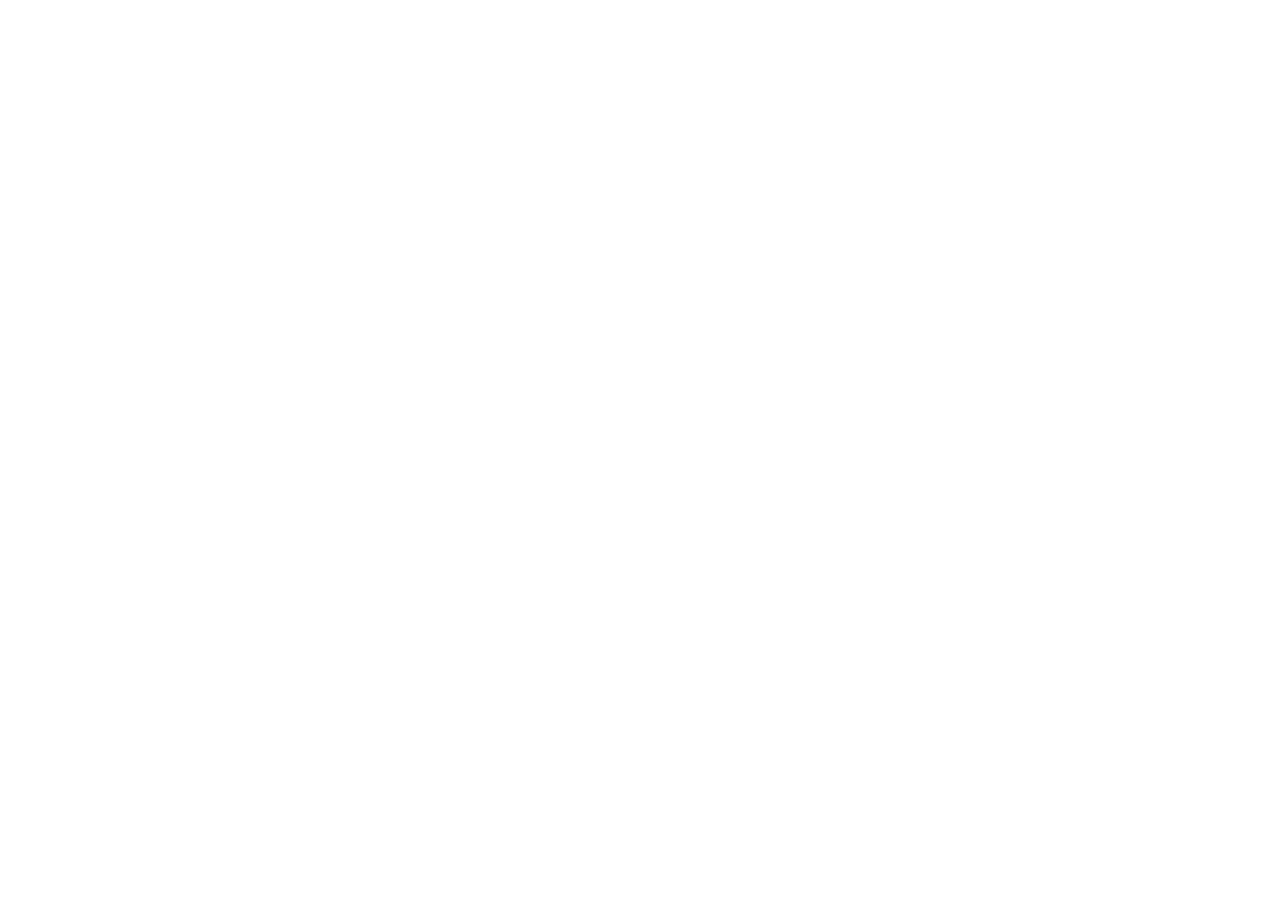
==== index.html @ 4c74b538 "projeto-social" ====
<!DOCTYPE html>
<html lang="pt-br">
<head>
    <meta charset="UTF-8">
    <meta http-equiv="X-UA-Compatible" content="IE=edge">
    <meta name="viewport" content="width=device-width, initial-scale=1.0">
    <title>Projeto Redes Sociais</title>
    <link rel="shortcut icon" href="favicon.ico" type="image/x-icon">
</head>
<body>
    
</body>
</html>
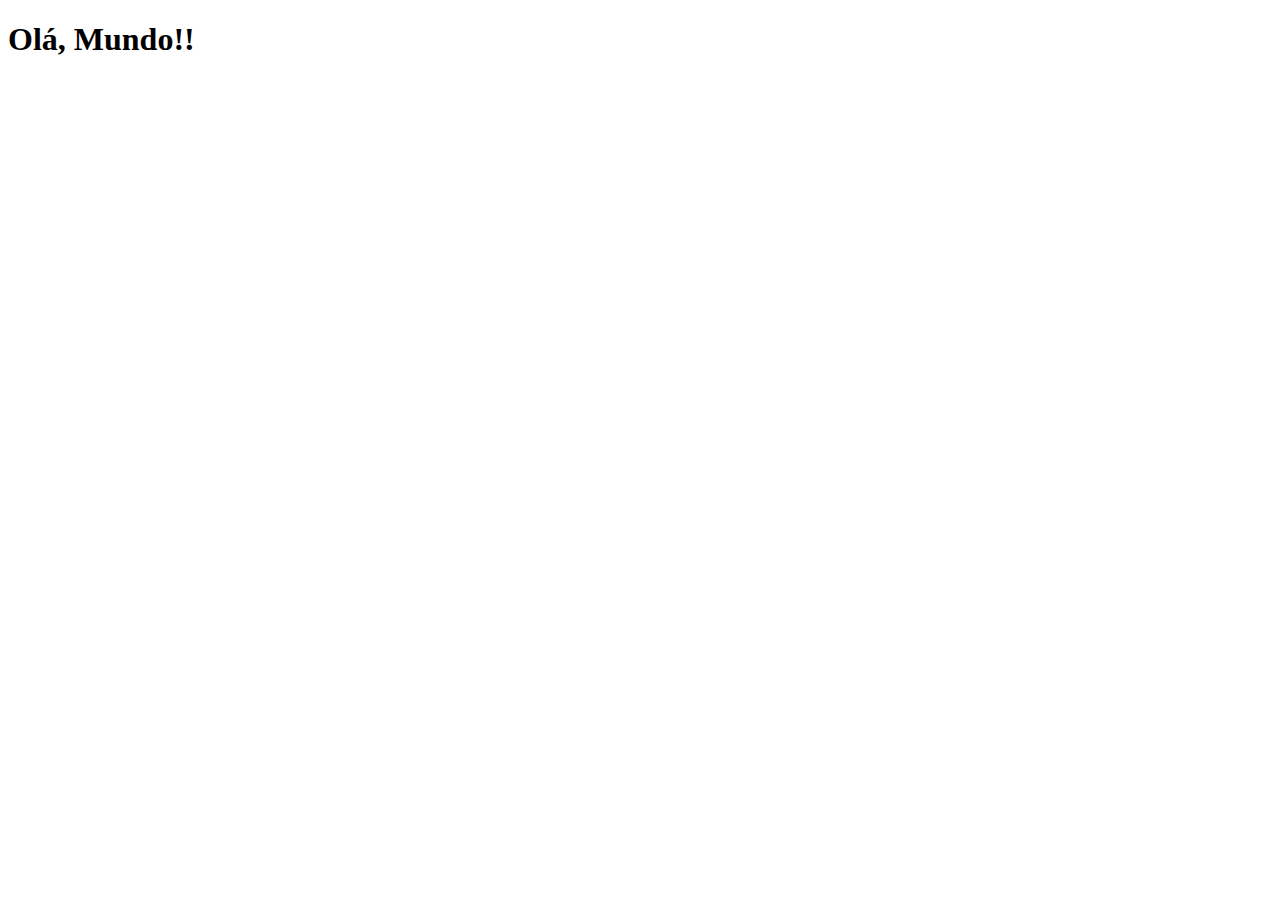
==== commit b99b0339: "att" ====
--- a/index.html
+++ b/index.html
@@ -8,6 +8,6 @@
     <link rel="shortcut icon" href="favicon.ico" type="image/x-icon">
 </head>
 <body>
-    
+    <h1>Olá, Mundo!!</h1>
 </body>
 </html>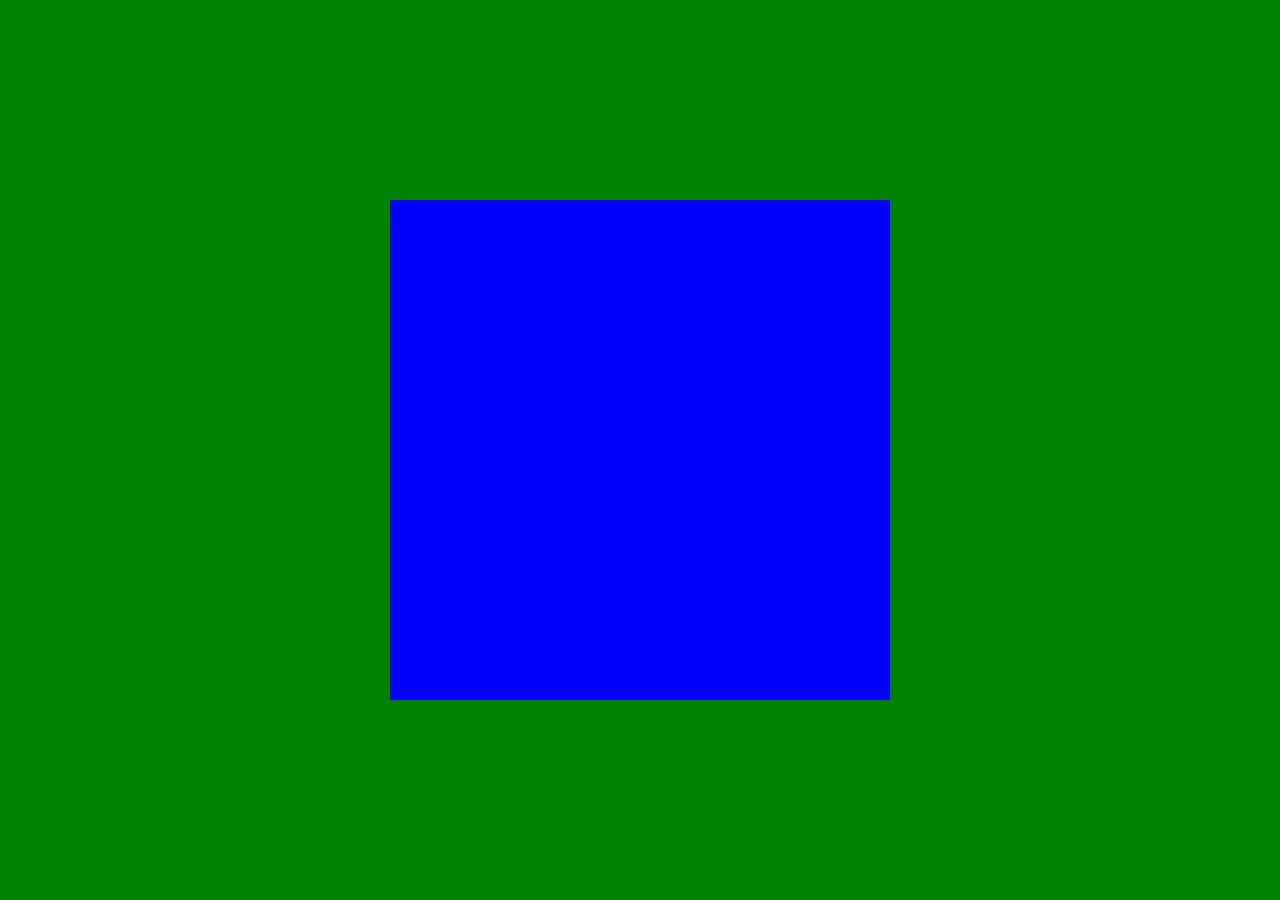
==== commit ef82b5e6: "att" ====
--- a/index.html
+++ b/index.html
@@ -5,9 +5,17 @@
     <meta http-equiv="X-UA-Compatible" content="IE=edge">
     <meta name="viewport" content="width=device-width, initial-scale=1.0">
     <title>Projeto Redes Sociais</title>
-    <link rel="shortcut icon" href="favicon.ico" type="image/x-icon">
+    <link rel="shortcut icon" href="favicon.ico" type="imagex-icon">
+    <link rel="stylesheet" href="estilos/style.css">
 </head>
 <body>
-    <h1>Olá, Mundo!!</h1>
+    <main>
+        <section id="telefone">
+
+        </section>
+        <section id="redes-sociais">
+
+        </section>
+    </main>
 </body>
 </html>--- a/estilos/style.css
+++ b/estilos/style.css
@@ -0,0 +1,29 @@
+@charset "UTF-8";
+
+* {
+    margin: 0;
+    padding: 0;
+    font-family: Arial, Helvetica, sans-serif;
+}
+
+html, body {
+    height: 100vh;
+    width: 100vw;
+    background-color: black;
+}
+
+main {
+    height: 100vh;
+    position: relative;
+    background-color: green;
+}
+
+section#telefone {
+    position: absolute;
+    top: 50%;
+    left: 50%;
+    transform: translate(-50%,-50%);
+    height: 500px;
+    width: 500px;
+    background-color: blue;
+}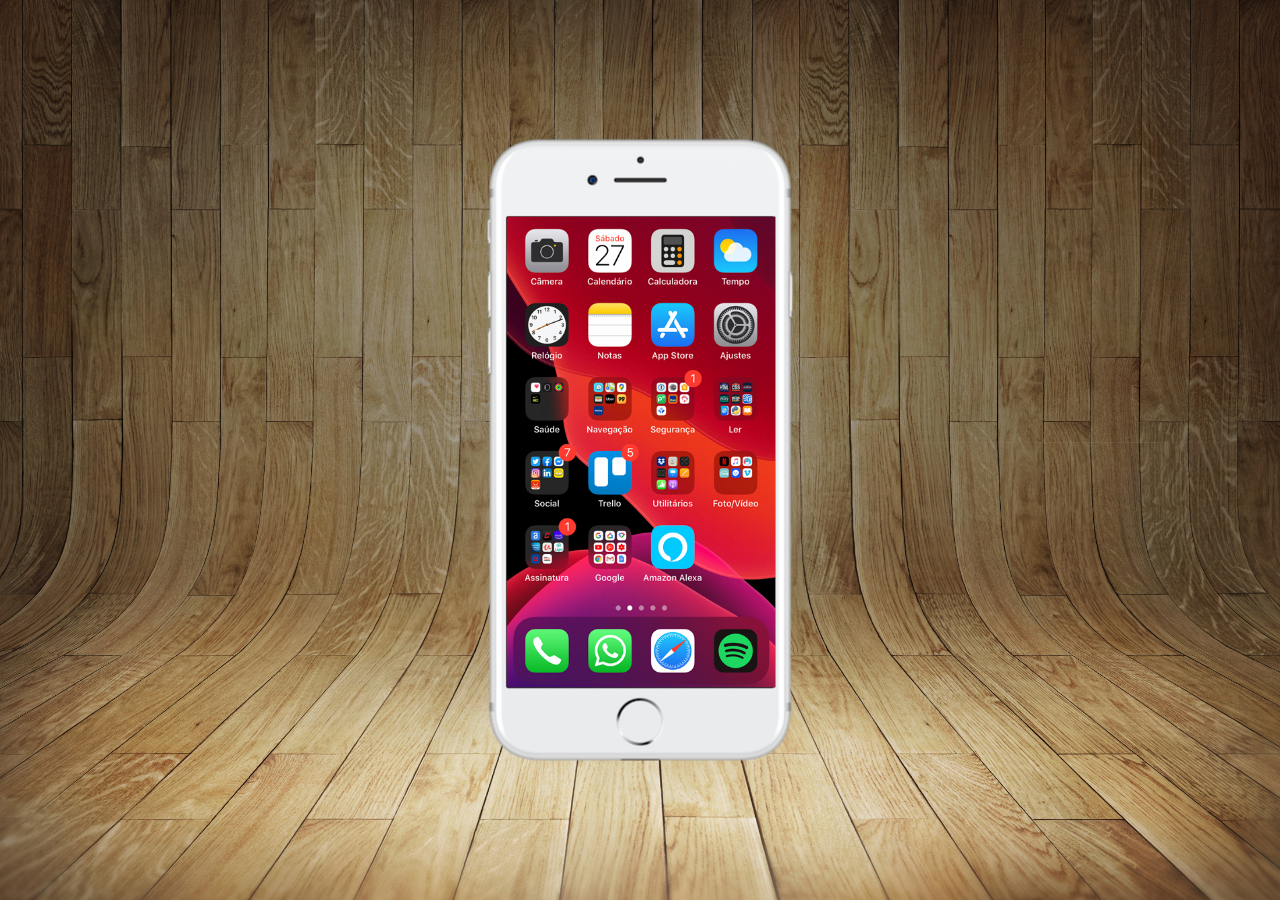
==== commit 259af47f: "att" ====
--- a/index.html
+++ b/index.html
@@ -11,7 +11,7 @@
 <body>
     <main>
         <section id="telefone">
-
+            <iframe src="home.html" name="tela" id="tela" frameborder="0"></iframe>
         </section>
         <section id="redes-sociais">
 
--- a/estilos/style.css
+++ b/estilos/style.css
@@ -12,10 +12,15 @@
     background-color: black;
 }
 
+body {
+    background: url('../imagens/fundo-madeira.jpg') no-repeat center top;
+    background-size: cover;
+    background-attachment: fixed;
+}
+
 main {
     height: 100vh;
     position: relative;
-    background-color: green;
 }
 
 section#telefone {
@@ -23,7 +28,16 @@
     top: 50%;
     left: 50%;
     transform: translate(-50%,-50%);
-    height: 500px;
-    width: 500px;
-    background-color: blue;
+
+    height: 627px;  /*conferir tamanho exato da img no gimp */
+    width: 311px;
+    background: url('../imagens/frame-iphone.png') no-repeat ; 
+}
+
+iframe#tela {
+    position: relative;
+    top: 80px;
+    left: 22px;
+    width: 269px;
+    height: 471px;
 }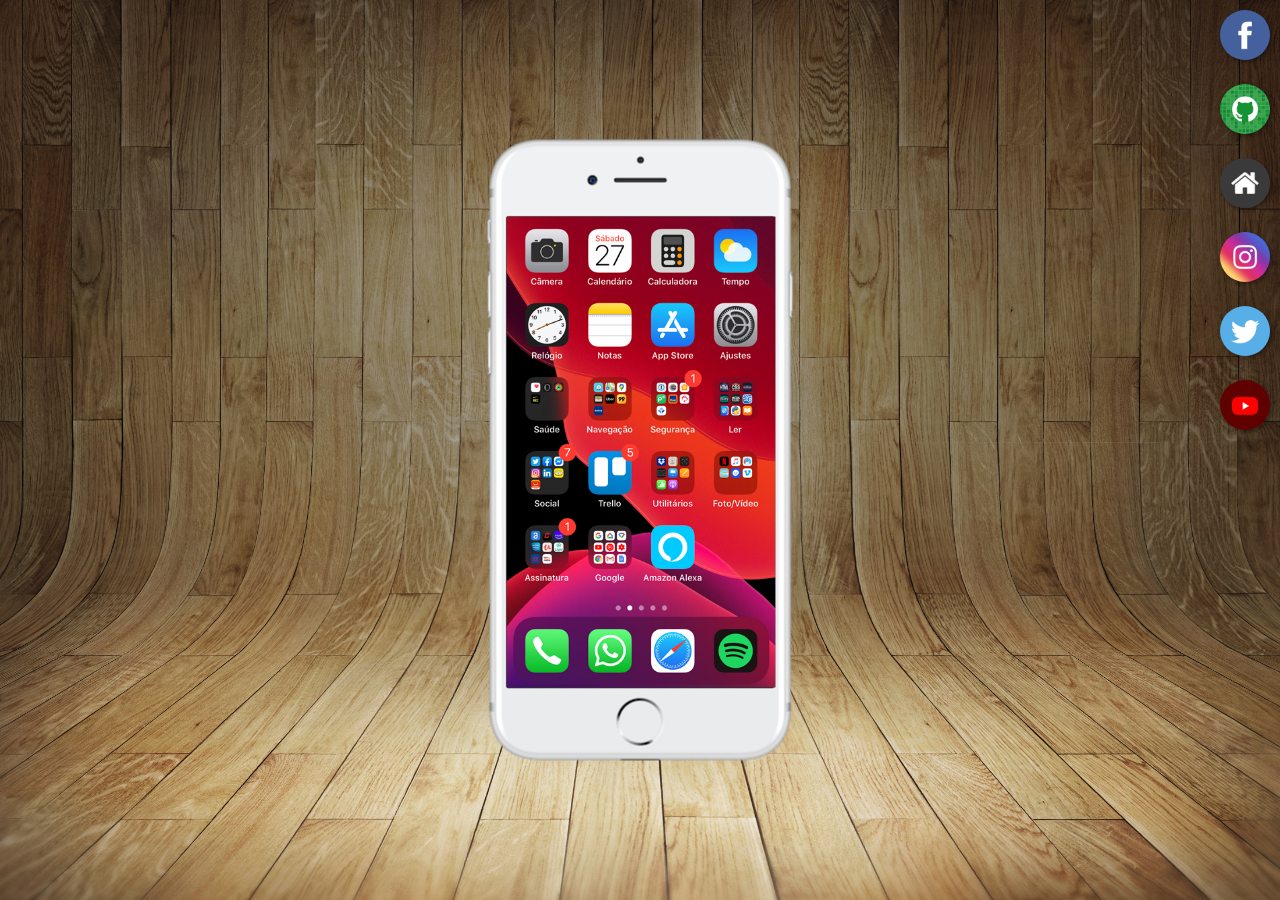
==== commit 9e5392cb: "criei botoes na lateral" ====
--- a/index.html
+++ b/index.html
@@ -11,11 +11,19 @@
 <body>
     <main>
         <section id="telefone">
-            <iframe src="home.html" name="tela" id="tela" frameborder="0"></iframe>
+            <iframe src="home.html" name="tela" id="tela" frameborder="0">
+                Seu navegador não é compatível com o iframe.
+            </iframe>
         </section>
         <section id="redes-sociais">
-
-        </section>
+                <a href="#" target="tela"><img src="imagens/logo-facebook.jpg" alt="facebook"></a><br>
+                <a href="#" target="tela"><img src="imagens/logo-github.jpg" alt="github"></a><br>
+                <a href="#" target="tela"><img src="imagens/logo-home.jpg" alt="home"></a><br>
+                <a href="#" target="tela"><img src="imagens/logo-instagram.jpg" alt="instagram"></a><br>
+                <a href="#" target="tela"><img src="imagens/logo-twitter.jpg" alt="twitter"></a><br>
+                <a href="#" target="tela"><img src="imagens/logo-youtube.jpg" alt="youtube"></a>
+         </section>
+            
     </main>
 </body>
 </html>--- a/estilos/style.css
+++ b/estilos/style.css
@@ -21,6 +21,7 @@
 main {
     height: 100vh;
     position: relative;
+    
 }
 
 section#telefone {
@@ -40,4 +41,28 @@
     left: 22px;
     width: 269px;
     height: 471px;
+}
+
+section#redes-sociais {
+    text-align: right;
+    /* display: flex;
+    flex-direction: column;  teste flebox
+    align-items: end; */
+
+} 
+
+section#redes-sociais img {
+    width: 50px;
+    margin: 10px;
+    border-radius: 50%;
+    box-shadow: 2px 2px 5px rgba(0, 0, 0, 0.397);
+    box-sizing: border-box;
+    
+}
+
+section#redes-sociais img:hover {
+    border: 2px solid rgba(255, 255, 255, 0.616);
+    transform: translate(-3px, -3px);
+    box-shadow: 5px 5px 10px rgba(0, 0, 0, 0.637);
+    transition: transform .5s;
 }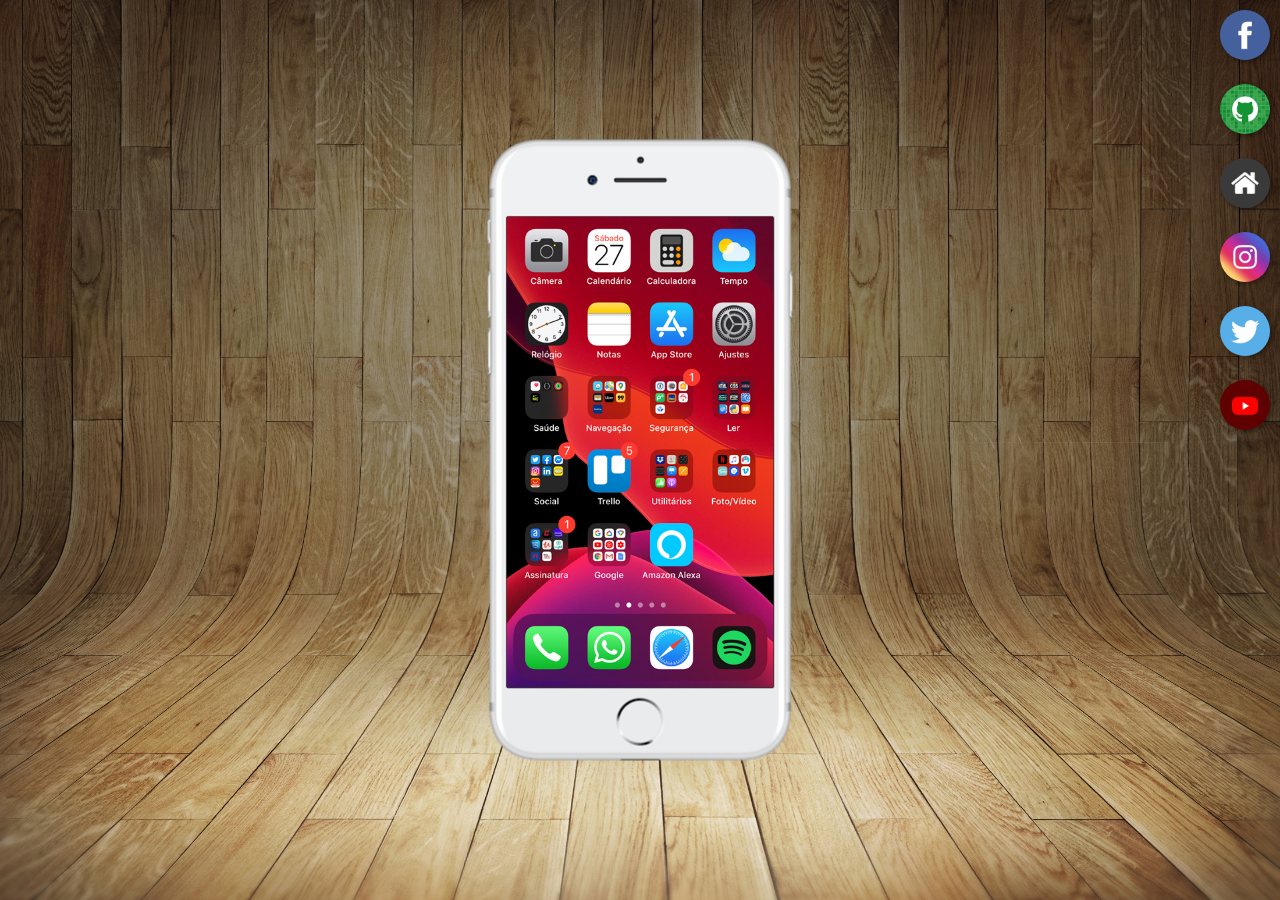
==== commit bfd726e3: "att links" ====
--- a/index.html
+++ b/index.html
@@ -16,12 +16,12 @@
             </iframe>
         </section>
         <section id="redes-sociais">
-                <a href="#" target="tela"><img src="imagens/logo-facebook.jpg" alt="facebook"></a><br>
-                <a href="#" target="tela"><img src="imagens/logo-github.jpg" alt="github"></a><br>
-                <a href="#" target="tela"><img src="imagens/logo-home.jpg" alt="home"></a><br>
-                <a href="#" target="tela"><img src="imagens/logo-instagram.jpg" alt="instagram"></a><br>
-                <a href="#" target="tela"><img src="imagens/logo-twitter.jpg" alt="twitter"></a><br>
-                <a href="#" target="tela"><img src="imagens/logo-youtube.jpg" alt="youtube"></a>
+                <a href="facebook.html" target="tela"><img src="imagens/logo-facebook.jpg" alt="facebook"></a><br>
+                <a href="github.html" target="tela"><img src="imagens/logo-github.jpg" alt="github"></a><br>
+                <a href="home.html" target="tela"><img src="imagens/logo-home.jpg" alt="home"></a><br>
+                <a href="instagram.html" target="tela"><img src="imagens/logo-instagram.jpg" alt="instagram"></a><br>
+                <a href="twitter.html" target="tela"><img src="imagens/logo-twitter.jpg" alt="twitter"></a><br>
+                <a href="youtube.html" target="tela"><img src="imagens/logo-youtube.jpg" alt="youtube"></a>
          </section>
             
     </main>
--- a/estilos/style.css
+++ b/estilos/style.css
@@ -39,7 +39,7 @@
     position: relative;
     top: 80px;
     left: 22px;
-    width: 269px;
+    width: 267px;
     height: 471px;
 }
 
